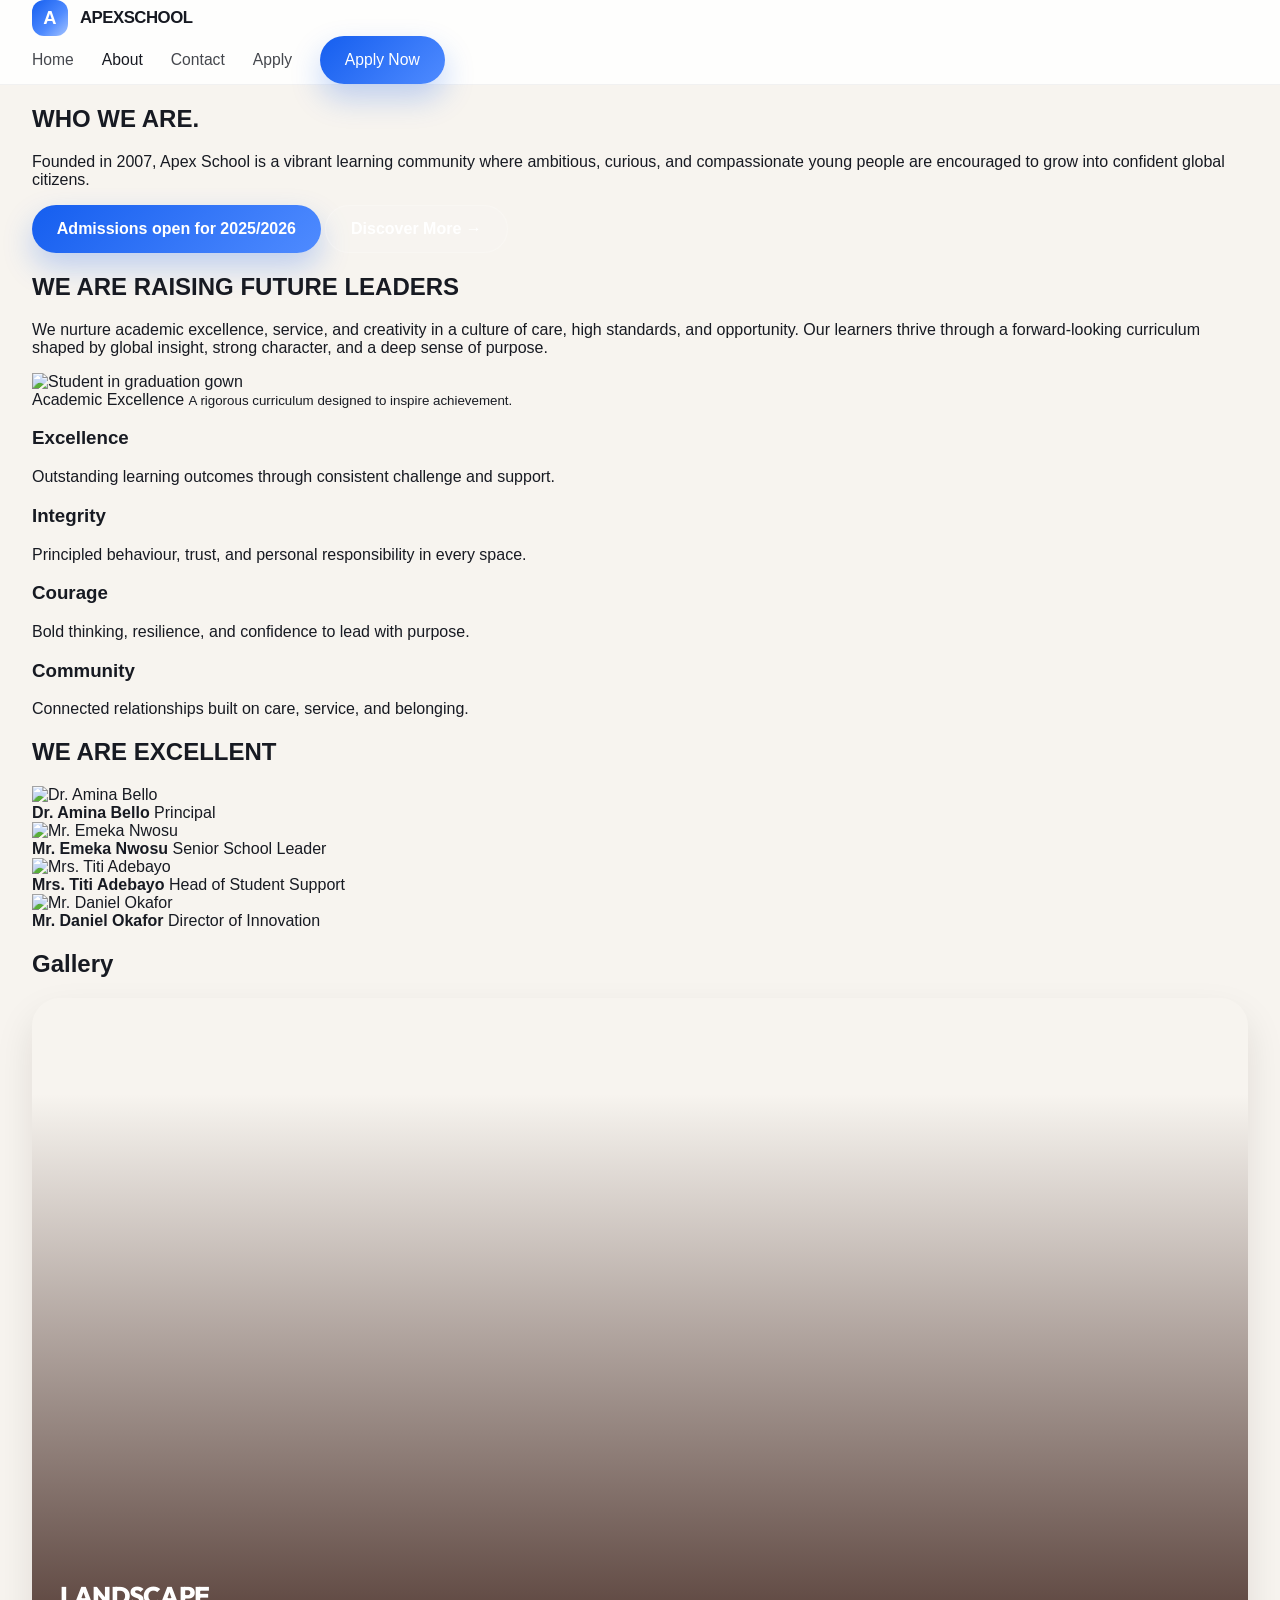
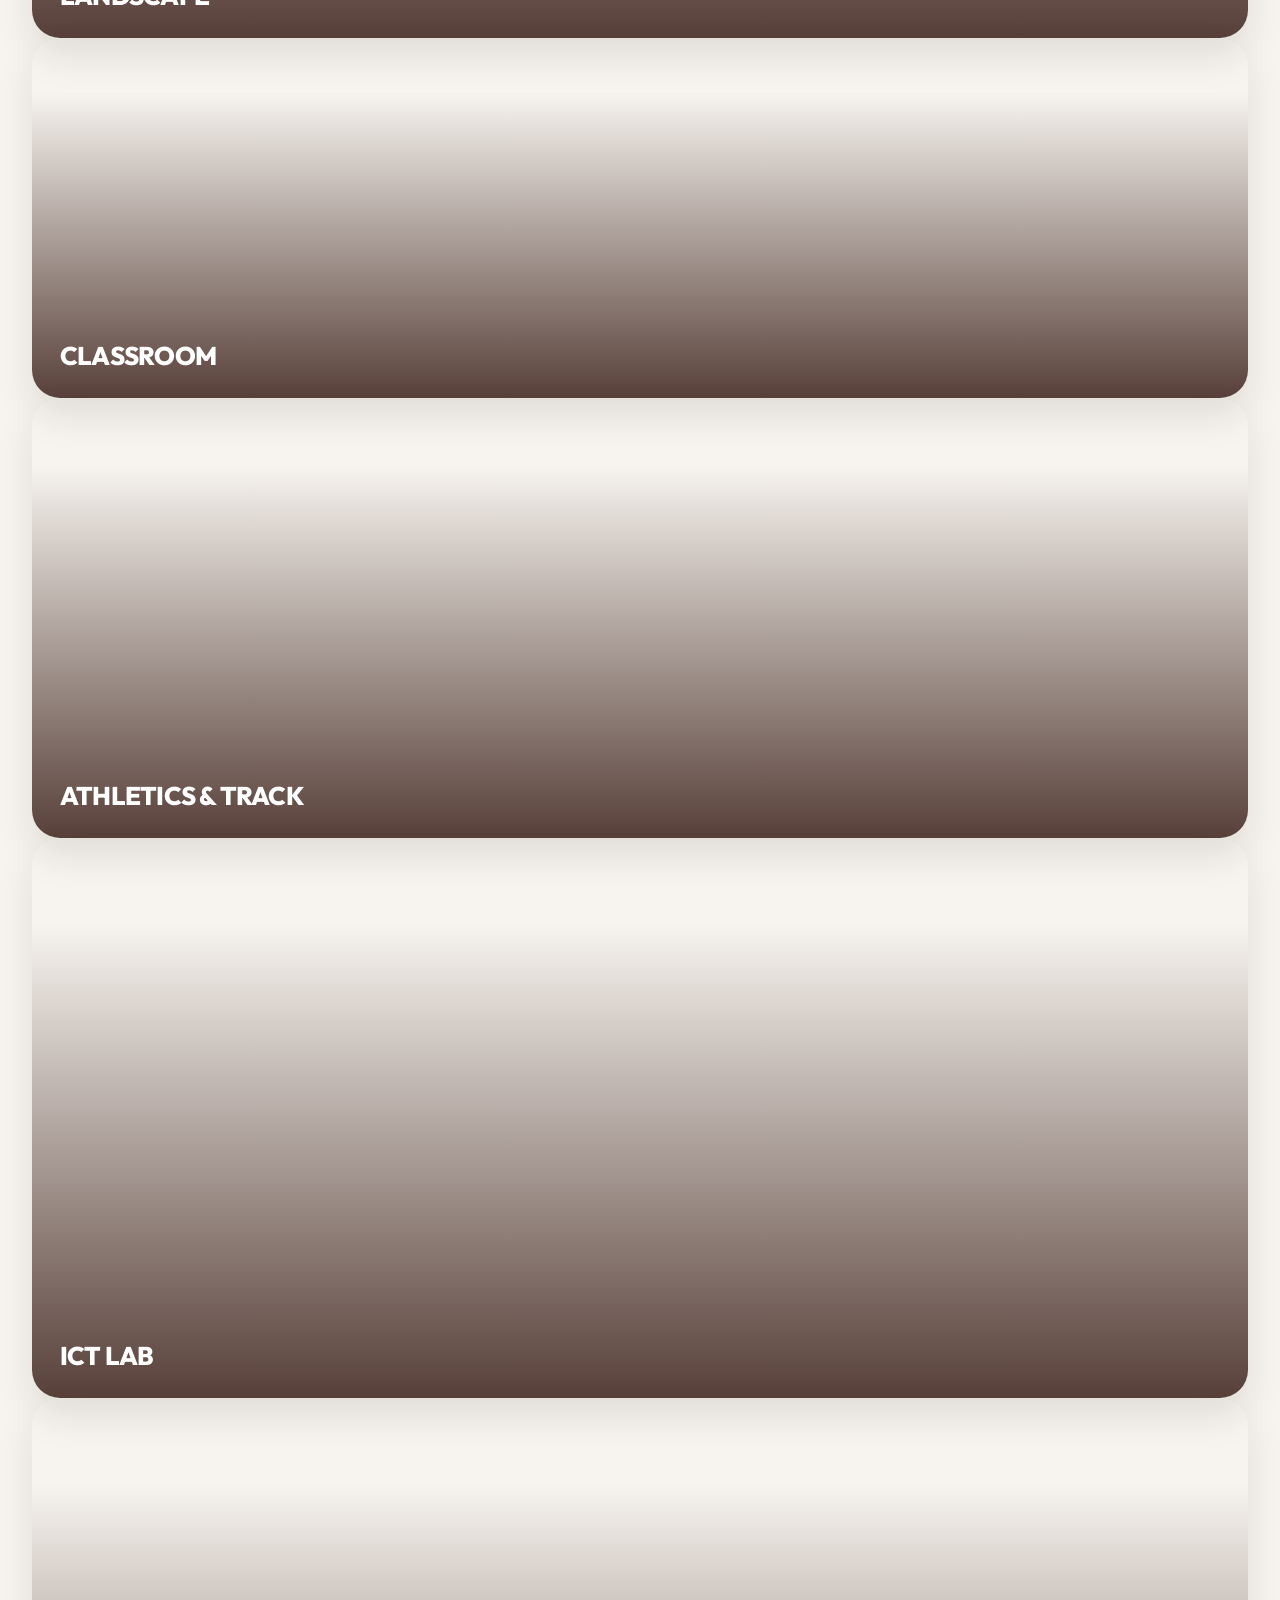
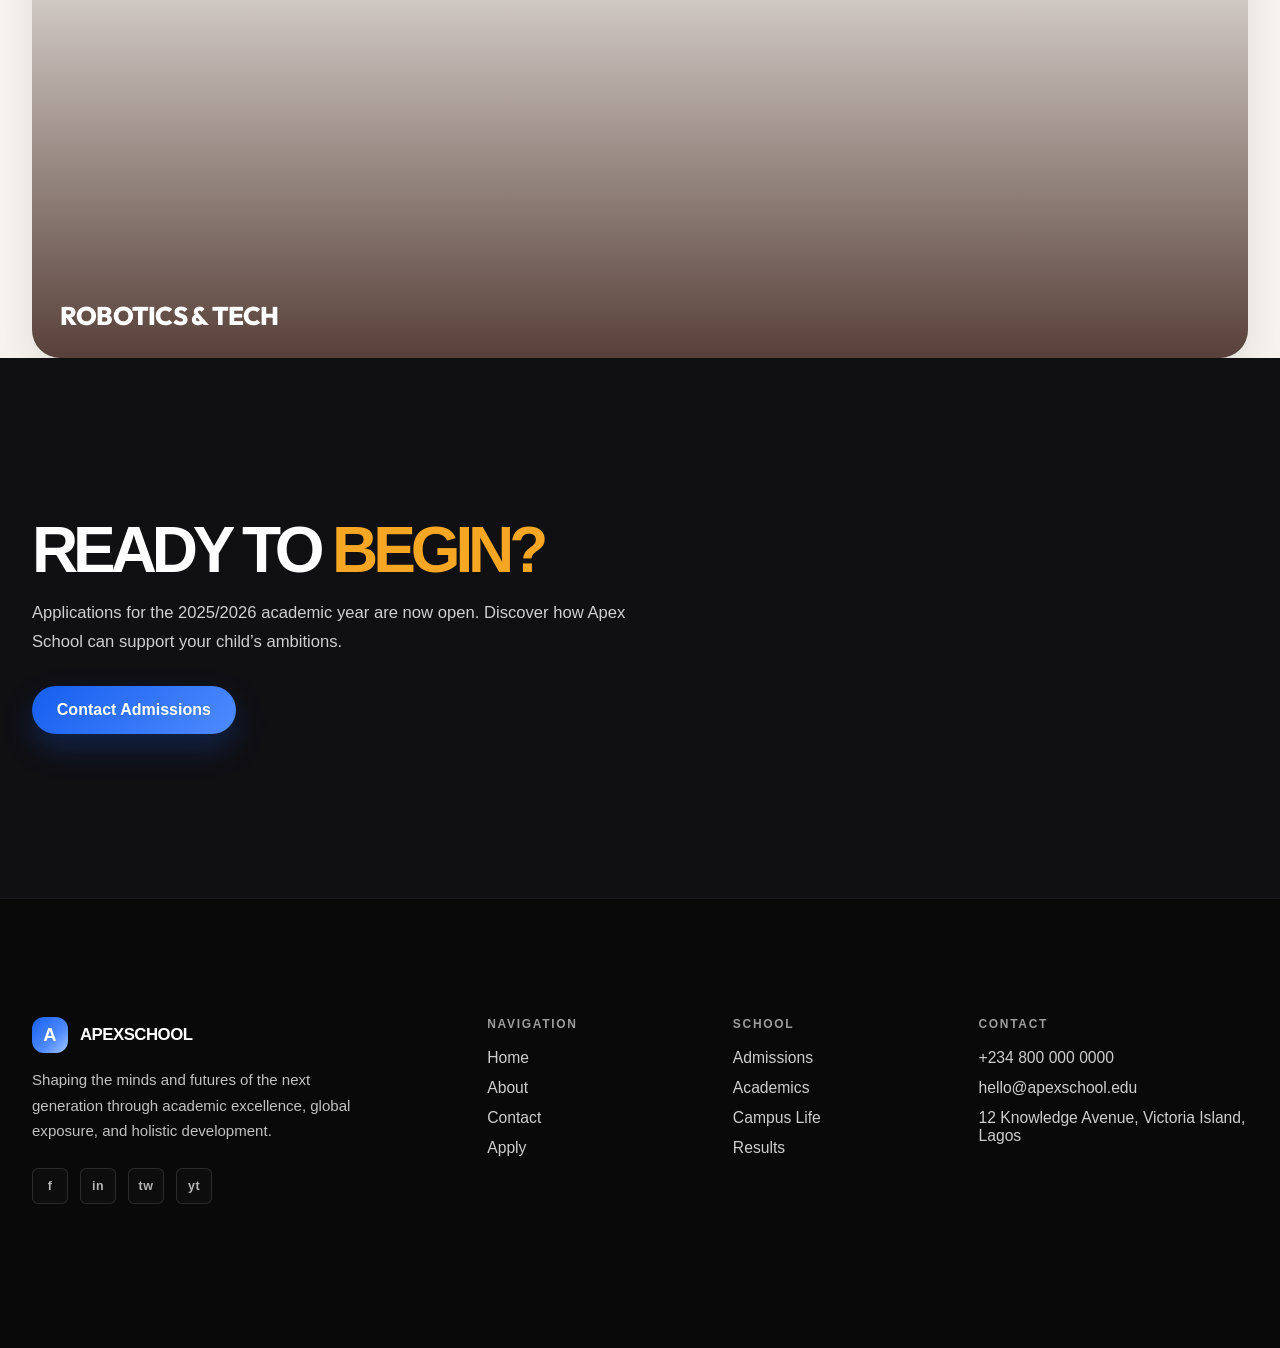
==== about.html @ 8704adbe "second commit" ====
<!DOCTYPE html>
<html lang="en">
  <head>
    <meta charset="UTF-8" />
    <meta name="viewport" content="width=device-width, initial-scale=1.0" />
    <title>About | Apex School</title>
    <link rel="preconnect" href="https://fonts.googleapis.com" />
    <link rel="preconnect" href="https://fonts.gstatic.com" crossorigin />
    <link href="https://fonts.googleapis.com/css2?family=Barlow+Condensed:wght@400;500;600;700;800;900&family=Outfit:wght@400;500;600;700;800;900&display=swap" rel="stylesheet" />
    <link rel="stylesheet" href="styles.css" />
  </head>
  <body class="page-subpage">
    <div class="page-shell page-shell--sub">
      <header class="topbar">
        <div class="container nav-wrap">
          <div class="brand" aria-label="Apex School logo">
            <span class="brand-mark">A</span>
            <span class="brand-text">APEXSCHOOL</span>
          </div>

          <nav class="main-nav" aria-label="Main navigation">
            <a href="index.html">Home</a>
            <a href="about.html" class="active">About</a>
            <a href="contact.html">Contact</a>
            <a href="apply.html">Apply</a>
            <a class="btn btn-primary" href="apply.html">Apply Now</a>
          </nav>
        </div>
      </header>

      <main>
        <section class="subpage-hero about-hero">
          <div class="subpage-hero__shade"></div>
          <div class="container subpage-hero__inner">
            <div class="subpage-hero__text">
              <h1>WHO WE <span>ARE.</span></h1>
              <p>
                Founded in 2007, Apex School is a vibrant learning community where ambitious,
                curious, and compassionate young people are encouraged to grow into confident global
                citizens.
              </p>
              <div class="hero-actions">
                <a class="btn btn-primary" href="apply.html">Admissions open for 2025/2026</a>
                <a class="btn btn-ghost" href="#about-story">Discover More →</a>
              </div>
            </div>
          </div>
        </section>

        <section class="section section-light" id="about-story">
          <div class="container split-story">
            <div class="story-copy">
              <h2>WE ARE RAISING <span>FUTURE LEADERS</span></h2>
              <p>
                We nurture academic excellence, service, and creativity in a culture of care, high
                standards, and opportunity. Our learners thrive through a forward-looking curriculum
                shaped by global insight, strong character, and a deep sense of purpose.
              </p>
            </div>

            <div class="portrait-card">
              <img src="https://www.figma.com/api/mcp/asset/291c76eb-cb89-4c2d-b722-f6ae3ced21bb/f6770.png" alt="Student in graduation gown" />
              <div class="portrait-card__badge">
                <span>Academic Excellence</span>
                <small>A rigorous curriculum designed to inspire achievement.</small>
              </div>
            </div>
          </div>
        </section>

        <section class="section section-values">
          <div class="container values-grid">
            <article class="value-card value-card--pink">
              <h3>Excellence</h3>
              <p>Outstanding learning outcomes through consistent challenge and support.</p>
            </article>
            <article class="value-card value-card--blue">
              <h3>Integrity</h3>
              <p>Principled behaviour, trust, and personal responsibility in every space.</p>
            </article>
            <article class="value-card value-card--gold">
              <h3>Courage</h3>
              <p>Bold thinking, resilience, and confidence to lead with purpose.</p>
            </article>
            <article class="value-card value-card--green">
              <h3>Community</h3>
              <p>Connected relationships built on care, service, and belonging.</p>
            </article>
          </div>
        </section>

        <section class="section section-people">
          <div class="container">
            <div class="section-header section-header--dark">
              <h2>WE ARE <span>EXCELLENT</span></h2>
            </div>

            <div class="staff-grid">
              <article class="staff-card">
                <img src="https://www.figma.com/api/mcp/asset/291c76eb-cb89-4c2d-b722-f6ae3ced21bb/36d59.png" alt="Dr. Amina Bello" />
                <div class="staff-card__meta">
                  <strong>Dr. Amina Bello</strong>
                  <span>Principal</span>
                </div>
              </article>

              <article class="staff-card">
                <img src="https://www.figma.com/api/mcp/asset/291c76eb-cb89-4c2d-b722-f6ae3ced21bb/10eb5.png" alt="Mr. Emeka Nwosu" />
                <div class="staff-card__meta">
                  <strong>Mr. Emeka Nwosu</strong>
                  <span>Senior School Leader</span>
                </div>
              </article>

              <article class="staff-card">
                <img src="https://www.figma.com/api/mcp/asset/291c76eb-cb89-4c2d-b722-f6ae3ced21bb/12dbb.png" alt="Mrs. Titi Adebayo" />
                <div class="staff-card__meta">
                  <strong>Mrs. Titi Adebayo</strong>
                  <span>Head of Student Support</span>
                </div>
              </article>

              <article class="staff-card">
                <img src="https://www.figma.com/api/mcp/asset/291c76eb-cb89-4c2d-b722-f6ae3ced21bb/c42f5.png" alt="Mr. Daniel Okafor" />
                <div class="staff-card__meta">
                  <strong>Mr. Daniel Okafor</strong>
                  <span>Director of Innovation</span>
                </div>
              </article>
            </div>
          </div>
        </section>

        <section class="section section-gallery">
          <div class="container">
            <div class="section-header section-header--orange">
              <h2>Gallery</h2>
            </div>

            <div class="gallery-grid">
              <article class="gallery-card gallery-card--wide card-landscape">
                <div class="card-caption">Landscape</div>
              </article>
              <article class="gallery-card card-classroom">
                <div class="card-caption">Classroom</div>
              </article>
              <article class="gallery-card card-athletics">
                <div class="card-caption">Athletics &amp; Track</div>
              </article>
              <article class="gallery-card card-ict">
                <div class="card-caption">ICT Lab</div>
              </article>
              <article class="gallery-card card-robotics">
                <div class="card-caption">Robotics &amp; Tech</div>
              </article>
            </div>
          </div>
        </section>

        <section class="cta-band">
          <div class="cta-bg"></div>
          <div class="container cta-content">
            <div class="cta-box">
              <h2>READY TO <span>BEGIN?</span></h2>
              <p>
                Applications for the 2025/2026 academic year are now open. Discover how Apex
                School can support your child’s ambitions.
              </p>
              <a class="btn btn-primary" href="contact.html">Contact Admissions</a>
            </div>
          </div>
        </section>
      </main>

      <footer class="site-footer">
        <div class="container footer-grid">
          <div class="footer-brand-block">
            <div class="brand footer-brand" aria-label="Apex School logo">
              <span class="brand-mark">A</span>
              <span class="brand-text">APEXSCHOOL</span>
            </div>
            <p>
              Shaping the minds and futures of the next generation through academic excellence,
              global exposure, and holistic development.
            </p>
            <div class="socials" aria-label="social media links">
              <span>f</span>
              <span>in</span>
              <span>tw</span>
              <span>yt</span>
            </div>
          </div>

          <div class="footer-links">
            <h3>Navigation</h3>
            <ul>
              <li><a href="index.html">Home</a></li>
              <li><a href="about.html">About</a></li>
              <li><a href="contact.html">Contact</a></li>
              <li><a href="apply.html">Apply</a></li>
            </ul>
          </div>

          <div class="footer-links">
            <h3>School</h3>
            <ul>
              <li><a href="#">Admissions</a></li>
              <li><a href="#">Academics</a></li>
              <li><a href="#">Campus Life</a></li>
              <li><a href="#">Results</a></li>
            </ul>
          </div>

          <div class="footer-links">
            <h3>Contact</h3>
            <ul>
              <li><a href="tel:+2348000000000">+234 800 000 0000</a></li>
              <li><a href="mailto:hello@apexschool.edu">hello@apexschool.edu</a></li>
              <li><a href="#">12 Knowledge Avenue, Victoria Island, Lagos</a></li>
            </ul>
          </div>
        </div>
      </footer>
    </div>
  </body>
</html>
---- styles.css ----
:root {
  --bg: #f7f4ef;
  --surface: #ffffff;
  --panel: #f5f0ea;
  --navy: #0a0f1e;
  --navy-soft: #16213b;
  --text: #171a22;
  --muted: #6b7280;
  --muted-2: #8896b3;
  --line: rgba(10, 15, 30, 0.1);
  --orange: #f5a623;
  --blue: #155eef;
  --blue-2: #4f8bff;
  --shadow: 0 24px 48px rgba(10, 15, 30, 0.12);
  --radius: 24px;
  --container: 1280px;
}

* { box-sizing: border-box; }

html { scroll-behavior: smooth; }

body {
  margin: 0;
  background: var(--bg);
  color: var(--text);
  font-family: "Inter", sans-serif;
}

img { display: block; max-width: 100%; }

a { color: inherit; text-decoration: none; }

button {
  outline: none;
  border: 0;
  font: inherit;
  cursor: pointer;
}

.page-shell {
  min-height: 100vh;
  overflow-x: hidden;
  background: var(--bg);
}

.container {
  width: min(var(--container), calc(100% - 64px));
  margin: 0 auto;
}

.topbar {
  position: sticky;
  top: 0;
  z-index: 50;
  background: rgba(255, 255, 255, 0.85);
  backdrop-filter: blur(12px);
  border-bottom: 1px solid rgba(10, 15, 30, 0.05);
}

.nav {
  display: flex;
  align-items: center;
  justify-content: space-between;
  min-height: 82px;
  padding: 18px 0;
}

.brand {
  display: inline-flex;
  align-items: center;
  gap: 12px;
}

.brand-mark {
  display: grid;
  place-items: center;
  width: 36px;
  height: 36px;
  border-radius: 12px;
  background: linear-gradient(135deg, var(--blue) 0%, var(--blue-2) 60%, #a5c4ff 100%);
  color: #fff;
  font-family: "Sora", sans-serif;
  font-weight: 700;
  font-size: 1.15rem;
}

.brand-text {
  display: flex;
  align-items: baseline;
  gap: 0.2em;
  font-family: "Sora", sans-serif;
  font-weight: 600;
  font-size: 1.05rem;
  letter-spacing: -0.03em;
}

.brand-accent { color: var(--blue-2); }

.main-nav {
  display: flex;
  align-items: center;
  gap: 28px;
  font-size: 0.98rem;
  color: rgba(23, 26, 34, 0.8);
}

.main-nav a {
  font-weight: 500;
}

.main-nav a.active,
.main-nav a:hover { color: var(--text); }

.btn {
  display: inline-flex;
  align-items: center;
  justify-content: center;
  min-height: 48px;
  border-radius: 999px;
  padding: 0.8rem 1.55rem;
  font-weight: 600;
  transition: transform 0.2s ease, box-shadow 0.2s ease, border-color 0.2s ease;
}

.btn:hover { transform: translateY(-1px); }

.btn-primary {
  background: linear-gradient(135deg, var(--blue) 0%, var(--blue-2) 100%);
  color: #fff;
  box-shadow: 0 14px 30px rgba(21, 94, 239, 0.25);
}

.btn-ghost {
  background: rgba(255, 255, 255, 0.08);
  color: #fff;
  border: 1px solid rgba(255, 255, 255, 0.2);
}

.btn-ghost.alt {
  background: transparent;
  border-color: rgba(255, 255, 255, 0.22);
}

.btn.mini {
  min-height: 42px;
  padding: 0.7rem 1.1rem;
  font-size: 0.86rem;
}

.hero {
  position: relative;
  min-height: 620px;
  background: url("https://www.figma.com/api/mcp/asset/3667ad17-0ce1-475f-b43b-ef540934f4f4/105db.png") center/cover no-repeat;
}

.hero__overlay {
  position: absolute;
  inset: 0;
  background: linear-gradient(180deg, rgba(10, 15, 30, 0.52) 0%, rgba(10, 15, 30, 0.74) 100%);
}

.hero__inner {
  position: relative;
  z-index: 1;
  min-height: 620px;
  display: flex;
  align-items: center;
  padding: 120px 0 72px;
}

.hero__copy {
  max-width: 760px;
  color: #fff;
}

.hero__copy h1 {
  margin: 0;
  display: flex;
  flex-direction: column;
  font-family: "Sora", sans-serif;
  font-size: clamp(3.2rem, 6vw, 5.3rem);
  line-height: 0.94;
  letter-spacing: -0.06em;
  text-transform: none;
}

.hero__copy h1 span {
  display: block;
}

.gradient-text {
  background: linear-gradient(135deg, var(--blue) 0%, var(--blue-2) 100%);
  -webkit-background-clip: text;
  background-clip: text;
  color: transparent;
}

.hero__copy p {
  margin: 22px 0 0;
  max-width: 630px;
  font-size: 1.15rem;
  line-height: 1.7;
  color: rgba(255, 255, 255, 0.76);
}

.hero__actions {
  display: flex;
  flex-wrap: wrap;
  gap: 16px;
  margin-top: 32px;
}

.stats-bar {
  background: var(--navy);
  border-top: 1px solid rgba(255, 255, 255, 0.08);
}

.stats-grid {
  display: grid;
  grid-template-columns: repeat(4, minmax(0, 1fr));
  gap: 24px;
  padding: 52px 0 44px;
}

.stat {
  display: flex;
  flex-direction: column;
  align-items: center;
  gap: 10px;
  text-align: center;
}

.stat-value {
  font-family: "Sora", sans-serif;
  font-size: clamp(2.2rem, 3vw, 3rem);
  line-height: 1;
  letter-spacing: -0.06em;
}

.stat-label {
  color: var(--muted-2);
  font-size: 0.8rem;
  line-height: 1.5;
  max-width: 180px;
}

.section-block {
  padding: 110px 0;
}

.section-head {
  margin-bottom: 38px;
}

.eyebrow {
  margin: 0 0 18px;
  color: var(--blue);
  font-size: 0.78rem;
  font-weight: 700;
  letter-spacing: 0.12em;
  text-transform: uppercase;
}

.section-head h2 {
  margin: 0;
  font-family: "Sora", sans-serif;
  font-size: clamp(2.3rem, 4vw, 4rem);
  line-height: 1.07;
  letter-spacing: -0.06em;
  color: var(--navy);
}

.program-grid {
  display: grid;
  grid-template-columns: repeat(4, minmax(0, 1fr));
  gap: 20px;
}

.program-card {
  background: rgba(255, 255, 255, 0.55);
  border: 1px solid var(--line);
  border-radius: var(--radius);
  padding: 28px 22px 26px;
  min-height: 250px;
  box-shadow: 0 10px 24px rgba(10, 15, 30, 0.03);
}

.program-icon {
  width: 48px;
  height: 48px;
  display: grid;
  place-items: center;
  border-radius: 16px;
  background: #f3f5ff;
  font-size: 1.6rem;
  margin-bottom: 18px;
}

.program-card h3 {
  margin: 0 0 10px;
  font-family: "Sora", sans-serif;
  font-size: 1.35rem;
  line-height: 1.2;
  color: var(--navy);
}

.program-card p {
  margin: 0;
  color: var(--muted);
  font-size: 0.94rem;
  line-height: 1.7;
}

.spotlight {
  background: var(--bg);
}

.spotlight__wrap {
  display: flex;
  flex-direction: column;
}

.compact {
  margin-bottom: 32px;
}

.spotlight__grid {
  display: grid;
  grid-template-columns: minmax(0, 1.4fr) minmax(0, 1fr);
  gap: 28px;
}

.feature-story {
  min-height: 480px;
  background: linear-gradient(180deg, rgba(10, 15, 30, 0.2), rgba(10, 15, 30, 0.55)), url("https://www.figma.com/api/mcp/asset/3667ad17-0ce1-475f-b43b-ef540934f4f4/9509e.png") center/cover no-repeat;
  border-radius: 30px;
  position: relative;
  overflow: hidden;
  box-shadow: var(--shadow);
}

.story-badge {
  position: absolute;
  left: 28px;
  bottom: 28px;
  padding: 0.7rem 1rem;
  border-radius: 999px;
  background: rgba(10, 15, 30, 0.7);
  color: white;
  font-size: 0.75rem;
  letter-spacing: 0.08em;
  text-transform: uppercase;
}

.side-stack {
  display: grid;
  gap: 22px;
}

.media-card {
  border-radius: 26px;
  overflow: hidden;
  background: #fff;
  border: 1px solid var(--line);
  box-shadow: 0 18px 28px rgba(10, 15, 30, 0.05);
}

.media-card__image {
  height: 200px;
  background-size: cover;
  background-position: center;
}

.image-technology {
  background-image: linear-gradient(180deg, rgba(10,15,30,0.15), rgba(10,15,30,0.2)), url("https://www.figma.com/api/mcp/asset/3667ad17-0ce1-475f-b43b-ef540934f4f4/161bc.png");
}

.image-collaboration {
  background-image: linear-gradient(180deg, rgba(10,15,30,0.12), rgba(10,15,30,0.28)), url("https://www.figma.com/api/mcp/asset/3667ad17-0ce1-475f-b43b-ef540934f4f4/105db.png");
}

.media-card__content {
  padding: 18px 20px 22px;
}

.chip {
  display: inline-block;
  padding: 0.42rem 0.7rem;
  border-radius: 999px;
  background: #edf3ff;
  color: var(--blue);
  font-size: 0.7rem;
  font-weight: 700;
  text-transform: uppercase;
  letter-spacing: 0.08em;
}

.media-card__content h3 {
  margin: 12px 0 0;
  font-family: "Sora", sans-serif;
  font-size: 1.5rem;
  line-height: 1.2;
  color: var(--navy);
}

.cta-panel {
  position: relative;
  background: linear-gradient(135deg, rgba(10, 15, 30, 0.94) 0%, rgba(10, 15, 30, 0.98) 100%);
  border-radius: 32px;
  padding: 54px 56px;
  overflow: hidden;
  display: flex;
  align-items: center;
  justify-content: space-between;
  gap: 36px;
  box-shadow: var(--shadow);
}

.cta-panel::before {
  content: "";
  position: absolute;
  inset: 0;
  background: radial-gradient(circle at left center, rgba(79, 139, 255, 0.25), transparent 45%);
}

.cta-panel__content,
.cta-panel__actions {
  position: relative;
  z-index: 1;
}

.cta-panel__content {
  max-width: 560px;
}

.cta-panel h2 {
  margin: 0;
  font-family: "Sora", sans-serif;
  font-size: clamp(2.3rem, 4vw, 3.4rem);
  line-height: 1.06;
  letter-spacing: -0.06em;
  color: #fff;
}

.cta-panel p {
  margin: 16px 0 0;
  color: var(--muted-2);
  font-size: 1.05rem;
  line-height: 1.7;
}

.cta-panel__actions {
  display: flex;
  flex-wrap: wrap;
  gap: 16px;
}

.site-footer {
  background: var(--navy);
  color: #fff;
  border-top: 1px solid rgba(255, 255, 255, 0.08);
}

.footer-grid {
  display: grid;
  grid-template-columns: 1.7fr 1fr 1fr 1fr;
  gap: 28px;
  padding: 64px 0 72px;
}

.footer-brand-block {
  max-width: 380px;
}

.brand-footer {
  margin-bottom: 16px;
}

.footer-brand-block p {
  margin: 0;
  color: var(--muted-2);
  font-size: 0.94rem;
  line-height: 1.8;
}

.socials {
  display: inline-flex;
  align-items: center;
  gap: 12px;
  margin-top: 22px;
}

.socials span {
  width: 36px;
  height: 36px;
  display: grid;
  place-items: center;
  border-radius: 50%;
  background: rgba(255, 255, 255, 0.08);
  color: #fff;
  font-size: 0.72rem;
  font-weight: 700;
}

.footer-links h3 {
  margin: 0 0 16px;
  font-size: 0.96rem;
  font-weight: 600;
  color: rgba(255, 255, 255, 0.96);
}

.footer-links ul {
  list-style: none;
  margin: 0;
  padding: 0;
  display: grid;
  gap: 10px;
}

.footer-links a {
  color: var(--muted-2);
  font-size: 0.94rem;
}

@media (max-width: 1100px) {
  .program-grid { grid-template-columns: repeat(2, minmax(0, 1fr)); }
  .spotlight__grid { grid-template-columns: 1fr; }
  .footer-grid { grid-template-columns: repeat(2, minmax(0, 1fr)); }
}

@media (max-width: 800px) {
  .container { width: min(var(--container), calc(100% - 32px)); }
  .main-nav { gap: 16px; font-size: 0.8rem; }
  .stats-grid { grid-template-columns: repeat(2, minmax(0, 1fr)); }
  .cta-panel { flex-direction: column; align-items: flex-start; padding: 36px 28px; }
  .footer-grid { grid-template-columns: 1fr; }
}

@media (max-width: 560px) {
  .nav { flex-wrap: wrap; gap: 12px; justify-content: center; }
  .main-nav { width: 100%; justify-content: center; flex-wrap: wrap; }
  .program-grid { grid-template-columns: 1fr; }
  .stats-grid { grid-template-columns: 1fr 1fr; }
  .hero__copy h1 { font-size: 2.6rem; }
  .hero__copy p { font-size: 0.96rem; }
}
  height: 48px;
  display: inline-flex;
  align-items: center;
  justify-content: center;
}

.chevron img {
  width: 100%;
  height: 100%;
  transform: rotate(180deg);
}

.info-pill {
  margin-top: 28px;
  display: inline-flex;
  border: 3px solid var(--orange);
  border-radius: 8px;
  padding: 20px 26px;
  background: rgba(246, 163, 32, 0.04);
}

.info-pill__head {
  display: flex;
  align-items: center;
  gap: 10px;
  font-weight: 700;
  color: var(--orange);
}

.info-pill__head img {
  width: 18px;
  height: 18px;
}

.gallery-section {
  background: #faf7f2;
  padding: 90px 0 100px;
}

.gallery-header h2 {
  margin: 0 0 28px;
  font-family: "Arial Black", "Segoe UI", sans-serif;
  font-size: clamp(2.6rem, 4vw, 4rem);
  line-height: 0.95;
  letter-spacing: -0.08em;
  text-transform: uppercase;
  color: var(--orange);
}

.masonry-grid {
  display: grid;
  grid-template-columns: 1.05fr 1.65fr;
  gap: 24px;
}

.masonry-col {
  display: flex;
  flex-direction: column;
  gap: 24px;
}

.gallery-card {
  position: relative;
  overflow: hidden;
  border-radius: 28px;
  box-shadow: 0 18px 38px rgba(32, 18, 8, 0.1);
  background-position: center;
  background-size: cover;
  display: flex;
  align-items: flex-end;
  padding: 28px;
}

.gallery-card::before {
  content: "";
  position: absolute;
  inset: 0;
  background: linear-gradient(180deg, rgba(0, 0, 0, 0) 15%, rgba(48, 19, 12, 0.8) 100%);
}

.card-landscape,
.card-classroom,
.card-athletics,
.card-ict,
.card-robotics {
  min-height: 160px;
}

.card-landscape {
  height: 640px;
  background-image: url("https://www.figma.com/api/mcp/asset/78bfbd9d-9721-43d2-886c-af02ba84056a/4f0f7.png");
}

.card-classroom {
  height: 360px;
  background-image: url("https://www.figma.com/api/mcp/asset/78bfbd9d-9721-43d2-886c-af02ba84056a/f207d.png");
}

.card-athletics {
  height: 440px;
  background-image: url("https://www.figma.com/api/mcp/asset/78bfbd9d-9721-43d2-886c-af02ba84056a/084c6.png");
}

.card-ict {
  height: 560px;
  background-image: url("https://www.figma.com/api/mcp/asset/78bfbd9d-9721-43d2-886c-af02ba84056a/03ada.png");
}

.card-robotics {
  height: 560px;
  background-image: url("https://www.figma.com/api/mcp/asset/78bfbd9d-9721-43d2-886c-af02ba84056a/54753.png");
}

.bottom-row {
  display: grid;
  grid-template-columns: repeat(2, minmax(0, 1fr));
  gap: 24px;
}

.card-caption {
  position: relative;
  z-index: 1;
  color: white;
  font-family: "Outfit", sans-serif;
  font-weight: 800;
  font-size: clamp(1.5rem, 2vw, 2.1rem);
  line-height: 1.1;
  letter-spacing: -0.03em;
  text-transform: uppercase;
}

.cta-band {
  position: relative;
  min-height: 540px;
  display: flex;
  align-items: center;
  background: #0d0e15;
  overflow: hidden;
}

.cta-bg {
  position: absolute;
  inset: 0;
  background-image: url("https://www.figma.com/api/mcp/asset/78bfbd9d-9721-43d2-886c-af02ba84056a/42dab.png");
  background-size: cover;
  background-position: center;
  filter: saturate(1.1) contrast(1.02);
  opacity: 0.42;
}

.cta-band::after {
  content: "";
  position: absolute;
  inset: 0;
  background: rgba(19, 18, 18, 0.55);
}

.cta-content {
  position: relative;
  z-index: 1;
  padding: 66px 0;
}

.cta-box {
  max-width: 720px;
  color: white;
}

.cta-box h2 {
  margin: 0;
  font-family: "Arial Black", "Segoe UI", sans-serif;
  font-size: clamp(3.1rem, 5vw, 6rem);
  line-height: 0.9;
  letter-spacing: -0.08em;
  text-transform: uppercase;
}

.cta-box h2 span {
  color: var(--orange);
}

.cta-box p {
  margin: 18px 0 30px;
  max-width: 620px;
  color: rgba(255, 255, 255, 0.8);
  font-size: 1.04rem;
  line-height: 1.75;
}

.testimonials {
  background: #f7f4ef;
  padding: 90px 0 110px;
}

.testimonial-header h2 {
  margin: 0 0 26px;
  font-family: "Arial Black", "Segoe UI", sans-serif;
  font-size: clamp(2.8rem, 4vw, 4rem);
  line-height: 0.94;
  letter-spacing: -0.06em;
  text-transform: uppercase;
  color: #1b1b1b;
}

.testimonial-header h2 span {
  color: var(--orange);
}

.testimonial-grid {
  display: grid;
  grid-template-columns: repeat(3, minmax(0, 1fr));
  gap: 22px;
}

.quote-card {
  background: #0d0d0d;
  border-radius: 18px;
  padding: 28px 26px 20px;
  display: flex;
  flex-direction: column;
  justify-content: space-between;
  min-height: 270px;
  box-shadow: 0 18px 40px rgba(0, 0, 0, 0.08);
}

.quote-card p {
  margin: 0 0 24px;
  color: rgba(255, 255, 255, 0.8);
  line-height: 1.7;
  font-size: 1rem;
}

.quote-meta {
  display: flex;
  flex-direction: column;
  gap: 4px;
  padding-top: 18px;
  border-top: 1px solid rgba(255, 255, 255, 0.14);
}

.quote-meta strong {
  color: white;
  font-weight: 700;
}

.quote-meta span {
  color: rgba(255, 255, 255, 0.52);
  font-size: 0.8rem;
}

.site-footer {
  background: #090909;
  color: white;
  padding: 54px 0 72px;
}

.footer-grid {
  display: grid;
  grid-template-columns: 1.4fr 0.7fr 0.7fr 0.9fr;
  gap: 36px;
}

.footer-brand {
  margin-bottom: 14px;
}

.footer-brand-block p {
  max-width: 350px;
  color: rgba(255, 255, 255, 0.75);
  line-height: 1.7;
  margin: 0;
}

.socials {
  margin-top: 24px;
  display: flex;
  gap: 12px;
}

.socials span {
  width: 36px;
  height: 36px;
  border-radius: 6px;
  border: 1px solid rgba(255, 255, 255, 0.12);
  background: rgba(255, 255, 255, 0.02);
  display: grid;
  place-items: center;
  color: rgba(255, 255, 255, 0.7);
  font-size: 0.78rem;
  letter-spacing: 0.04em;
}

.footer-links h3 {
  margin: 0 0 18px;
  color: rgba(255, 255, 255, 0.6);
  font-size: 0.75rem;
  letter-spacing: 0.14em;
  text-transform: uppercase;
}

.footer-links ul {
  list-style: none;
  padding: 0;
  margin: 0;
  display: flex;
  flex-direction: column;
  gap: 12px;
}

.footer-links a {
  color: rgba(255, 255, 255, 0.8);
  font-size: 0.98rem;
}

@media (max-width: 1100px) {
  .main-nav {
    gap: 18px;
  }

  .feature-grid,
  .testimonial-grid {
    grid-template-columns: 1fr 1fr;
  }

  .feature-card:last-child {
    grid-column: 1 / -1;
  }

  .footer-grid {
    grid-template-columns: repeat(2, minmax(0, 1fr));
  }
}

@media (max-width: 760px) {
  .container {
    width: min(var(--container), calc(100% - 28px));
  }

  .nav-wrap {
    flex-wrap: wrap;
    justify-content: center;
    gap: 18px;
    padding: 14px 0 16px;
  }

  .main-nav {
    width: 100%;
    justify-content: center;
    flex-wrap: wrap;
  }

  .hero {
    min-height: 640px;
  }

  .hero-inner {
    min-height: 640px;
    padding-top: 68px;
  }

  .hero-copy h1 {
    font-size: clamp(3rem, 16vw, 5.5rem);
  }

  .feature-grid,
  .testimonial-grid,
  .split-layout,
  .footer-grid,
  .masonry-grid,
  .bottom-row {
    grid-template-columns: 1fr;
  }

  .feature-card {
    min-height: 420px;
  }

  .cta-box h2 {
    font-size: clamp(2.4rem, 13vw, 4rem);
  }

  .story-image {
    min-height: 380px;
  }

  .gallery-card,
  .card-landscape,
  .card-classroom,
  .card-athletics,
  .card-ict,
  .card-robotics {
    min-height: 260px;
    height: auto;
  }

  .ticker {
    font-size: 1rem;
    letter-spacing: 0.08em;
  }
}
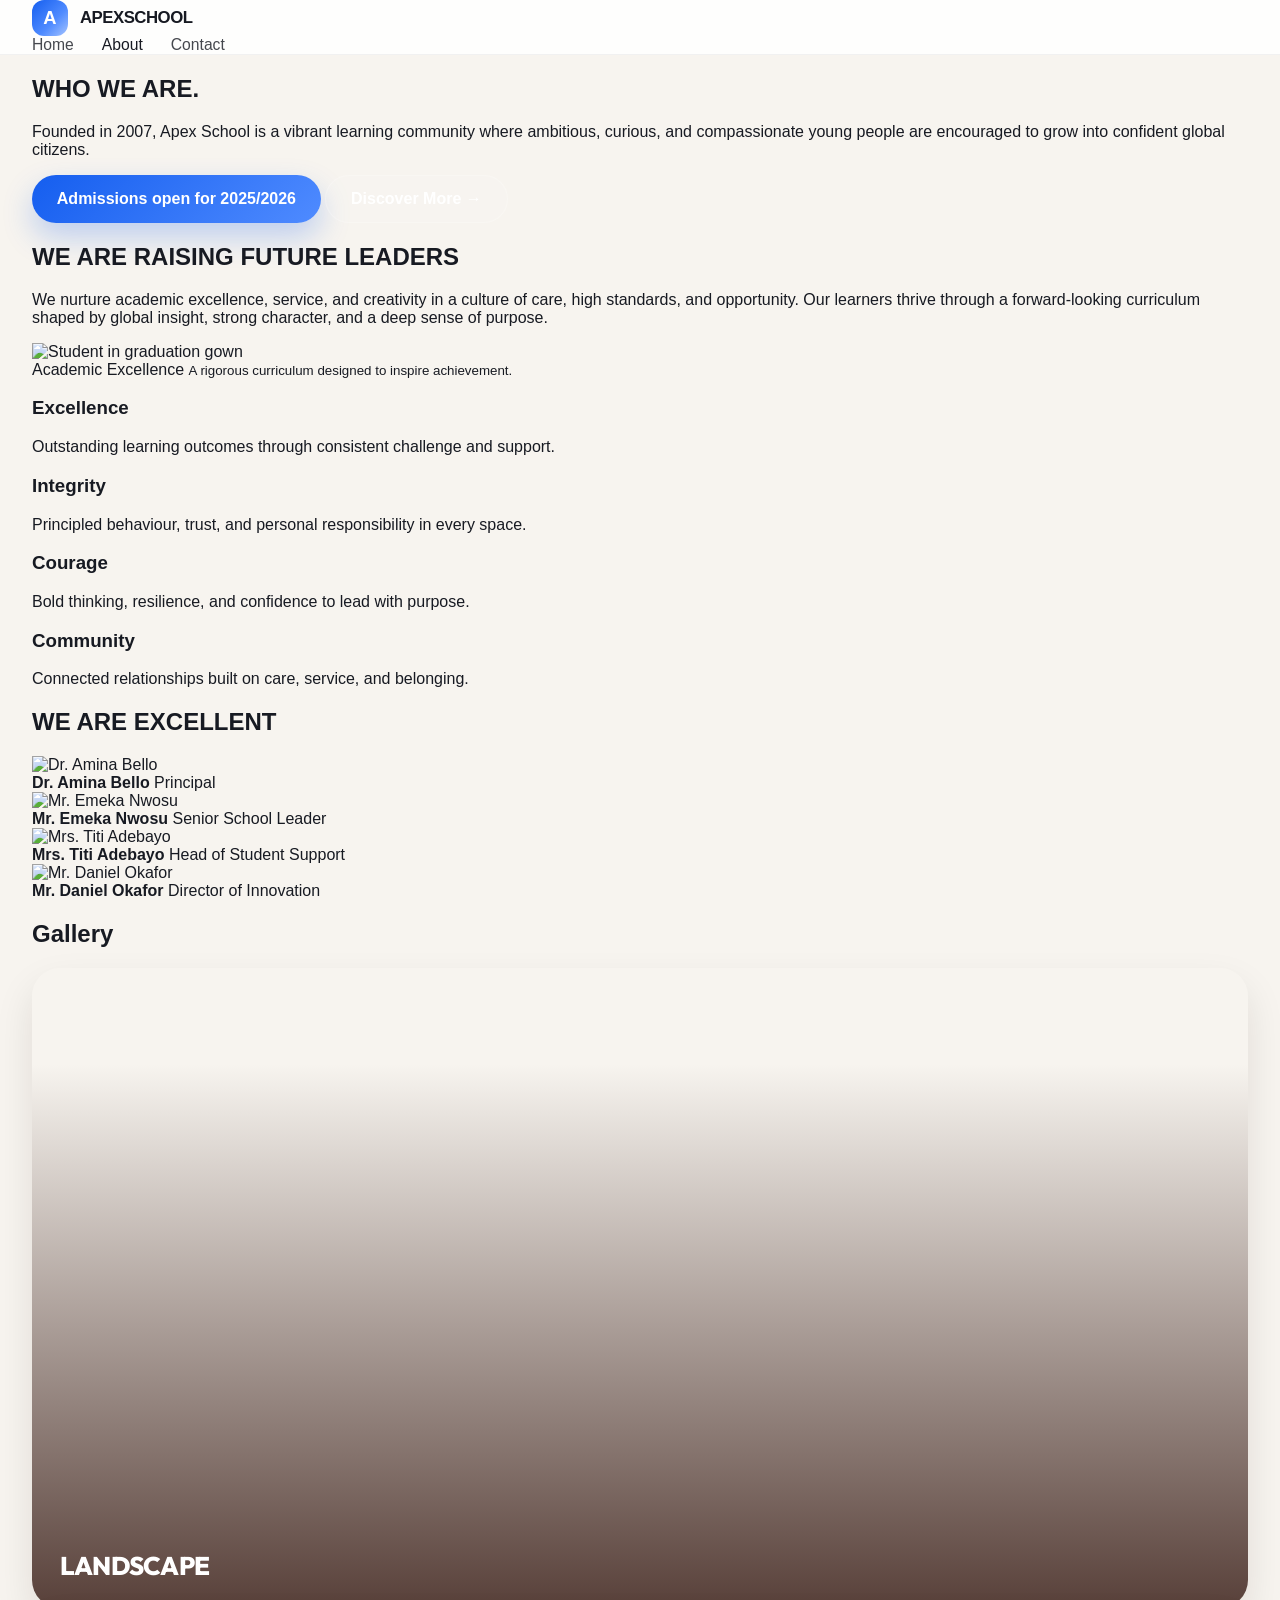
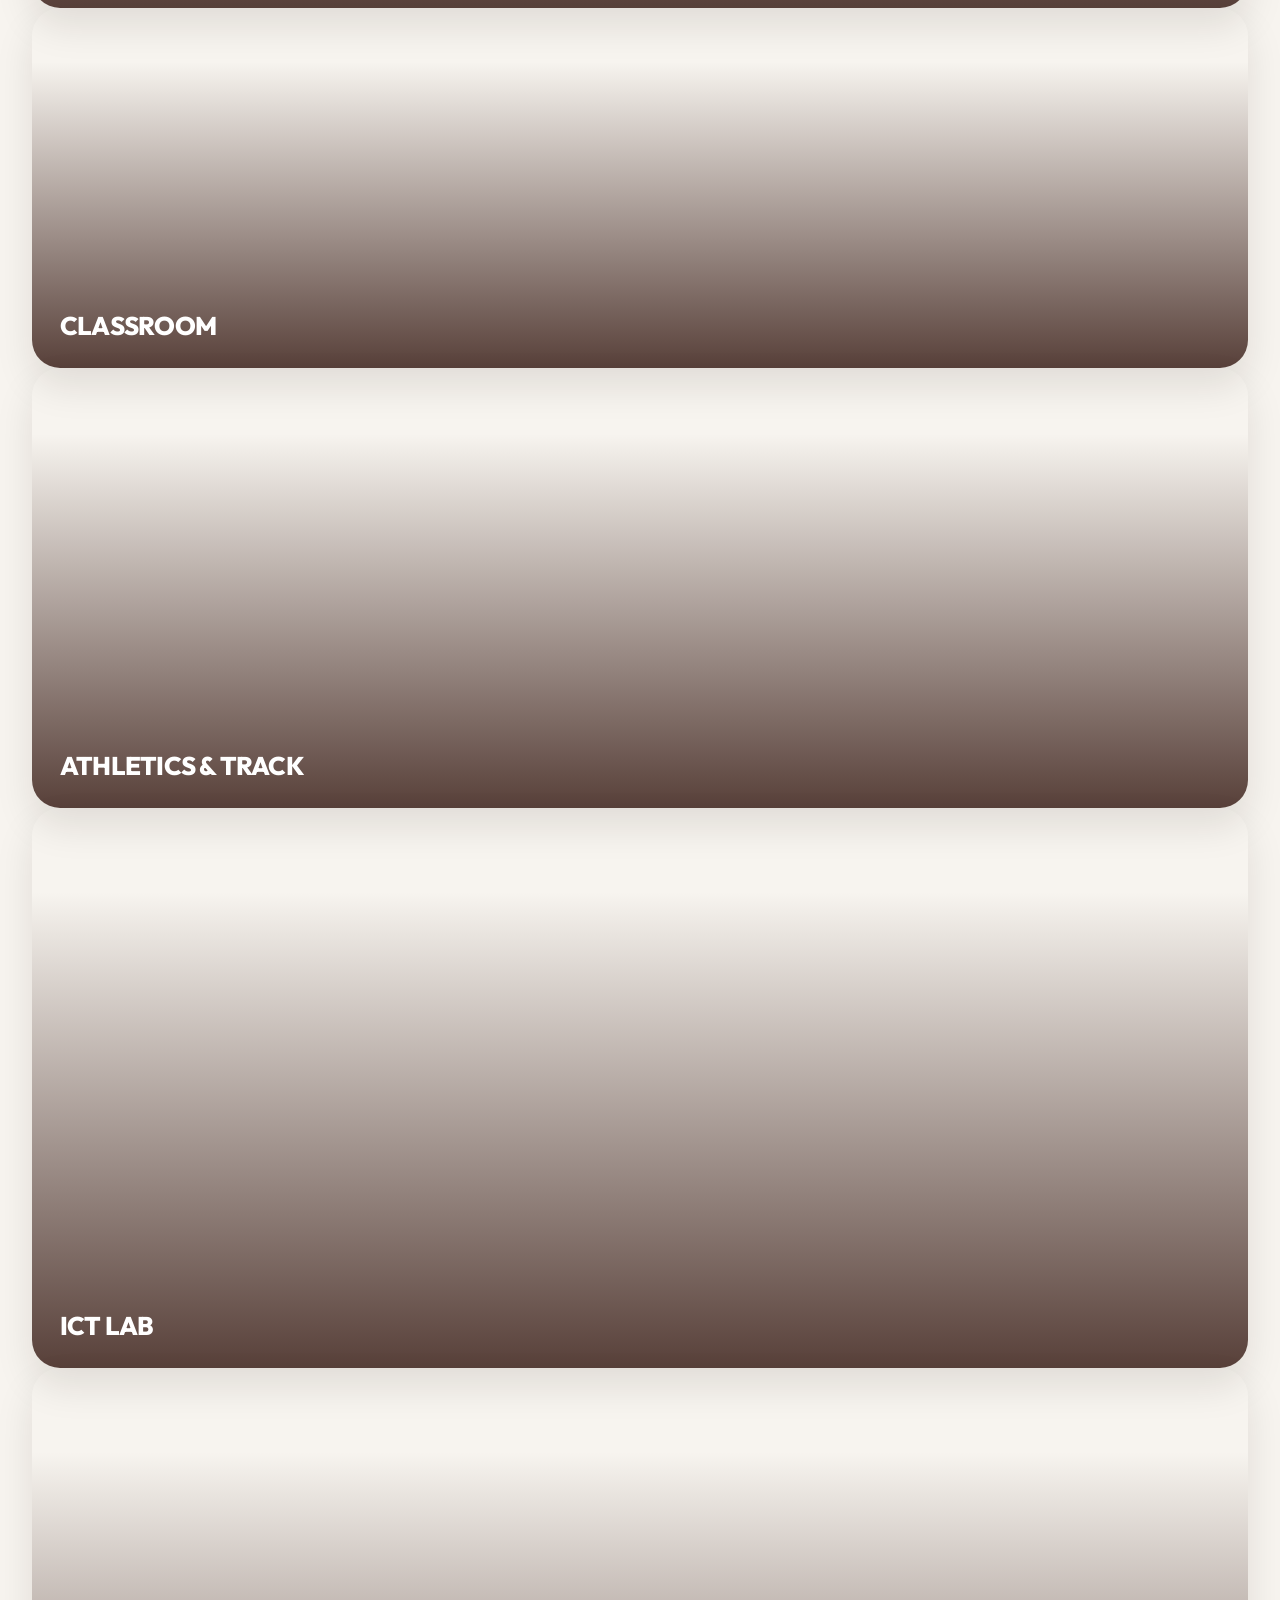
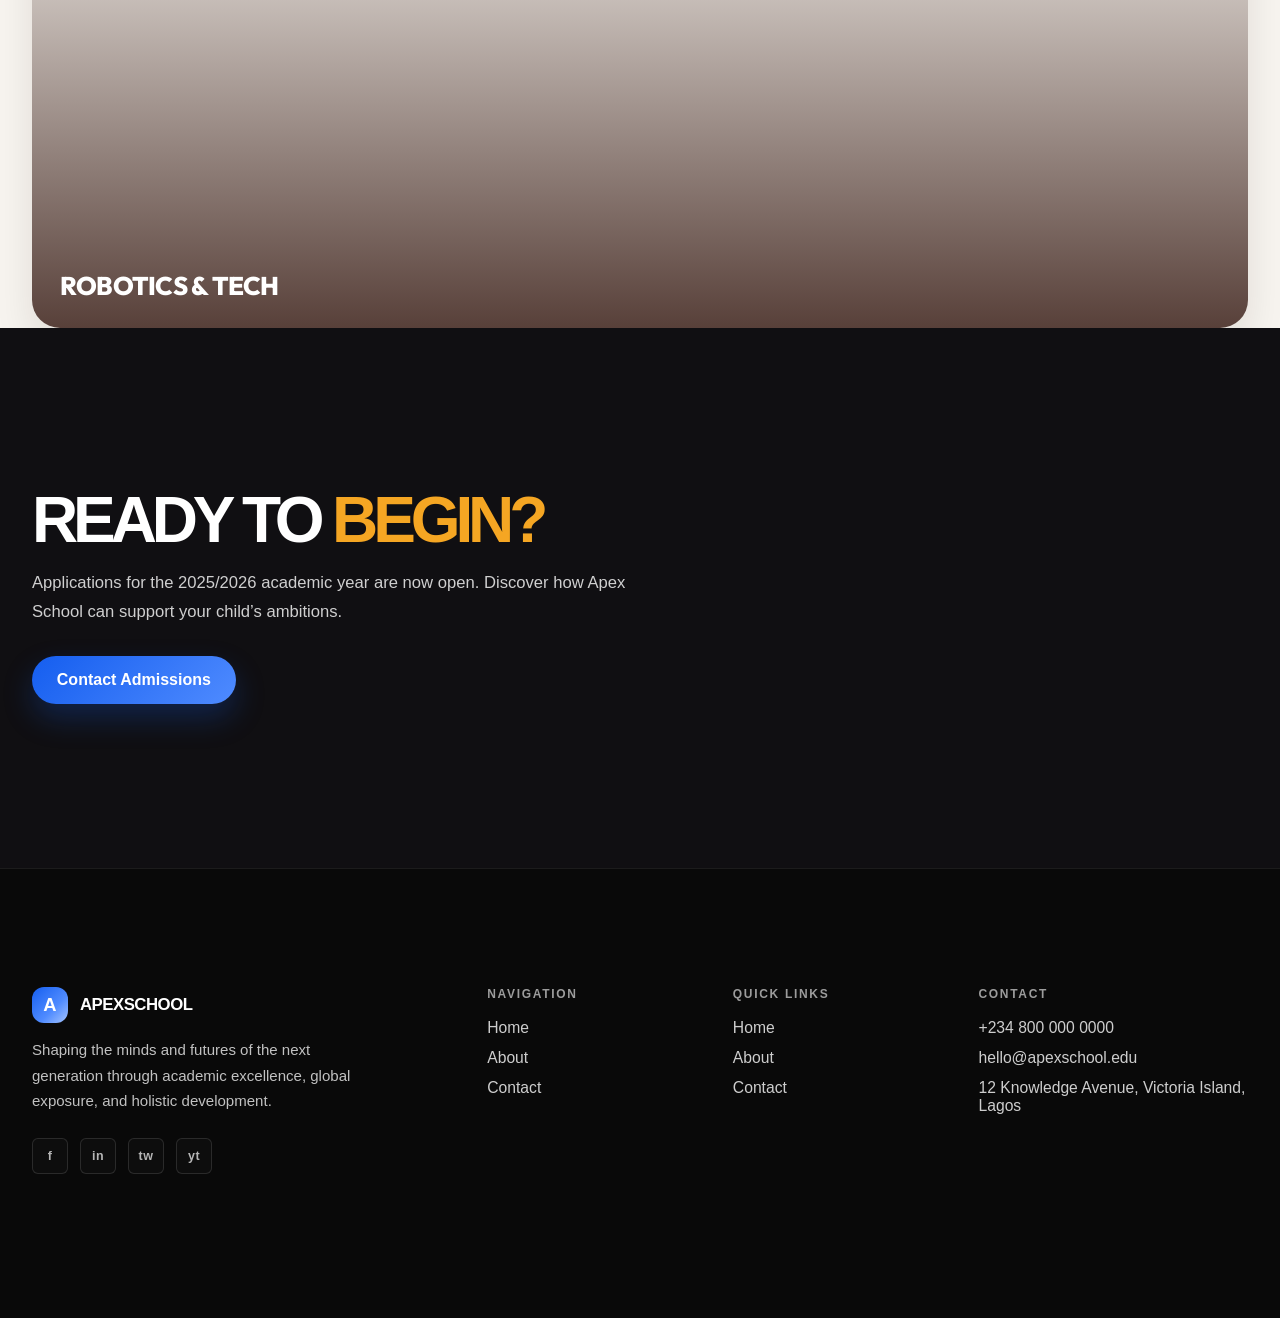
==== commit 48be214a: "third commit -new" ====
--- a/about.html
+++ b/about.html
@@ -22,8 +22,6 @@
             <a href="index.html">Home</a>
             <a href="about.html" class="active">About</a>
             <a href="contact.html">Contact</a>
-            <a href="apply.html">Apply</a>
-            <a class="btn btn-primary" href="apply.html">Apply Now</a>
           </nav>
         </div>
       </header>
@@ -197,17 +195,15 @@
               <li><a href="index.html">Home</a></li>
               <li><a href="about.html">About</a></li>
               <li><a href="contact.html">Contact</a></li>
-              <li><a href="apply.html">Apply</a></li>
             </ul>
           </div>
 
           <div class="footer-links">
-            <h3>School</h3>
+            <h3>Quick Links</h3>
             <ul>
-              <li><a href="#">Admissions</a></li>
-              <li><a href="#">Academics</a></li>
-              <li><a href="#">Campus Life</a></li>
-              <li><a href="#">Results</a></li>
+              <li><a href="index.html">Home</a></li>
+              <li><a href="about.html">About</a></li>
+              <li><a href="contact.html">Contact</a></li>
             </ul>
           </div>
 
